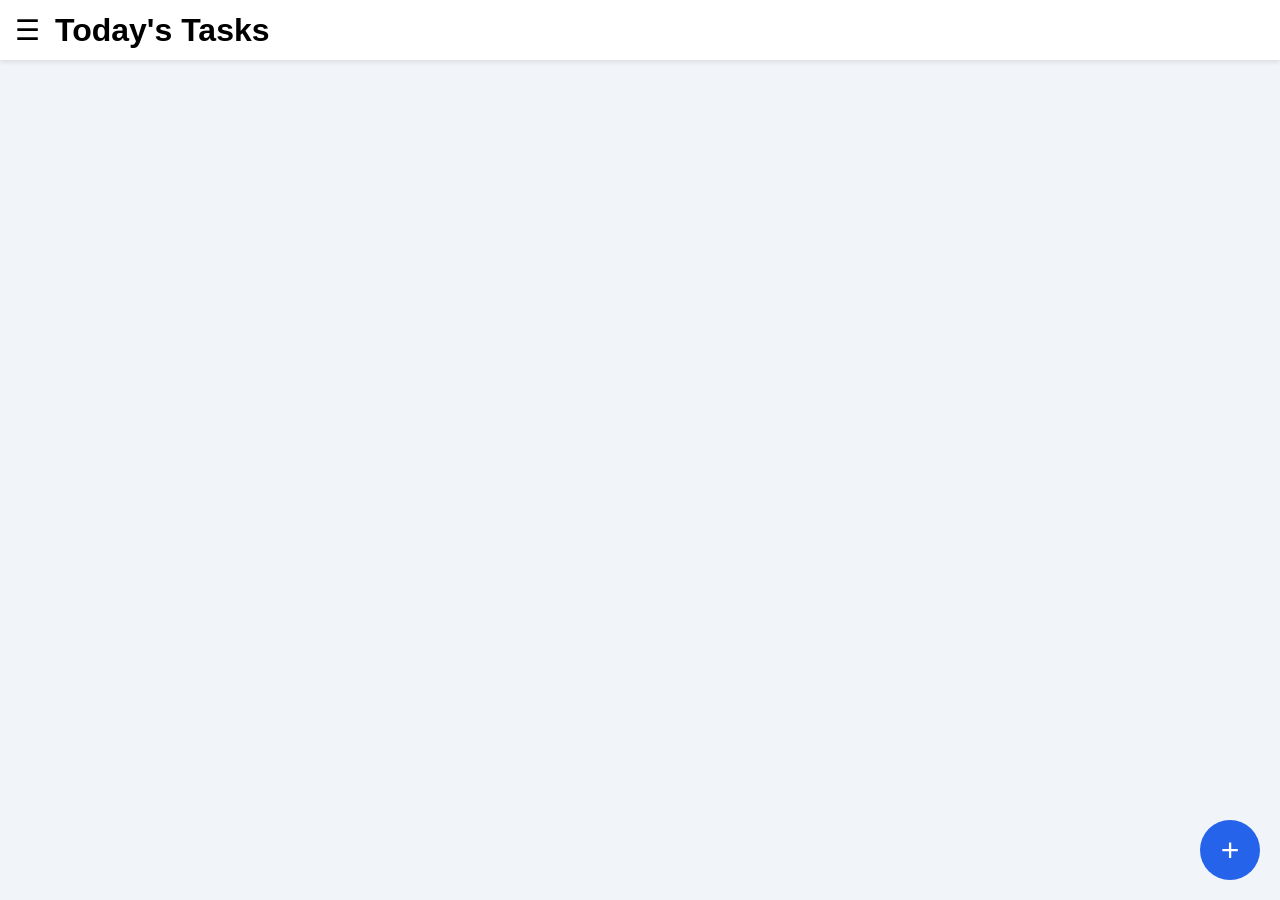
==== index.html @ 6ae2b8f3 "add task, edit, done, delete" ====
<!DOCTYPE html>
<html lang="en">
<head>
  <meta charset="UTF-8">
  <meta name="viewport" content="width=device-width, initial-scale=1.0">

  <title>Todo App</title>

  <link rel="stylesheet" href="style.css">
</head>
<body>

  <!-- Sidebar -->
  <div class="sidebar" id="sidebar">

    <div class="sidebar-header">
      <h2>Todo</h2>

      <button id="closeBtn">
        ✕
      </button>
    </div>

    <ul>
        <li class="menu-item" data-page="today">Today</li>
        <li class="menu-item" data-page="all">All Tasks</li>
        <li class="menu-item" data-page="important">Important</li>
    </ul>

  </div>

  <!-- Overlay -->
  <div class="overlay" id="overlay"></div>

  <!-- Main -->
  <main>

    <!-- Navbar -->
    <header class="navbar">

      <button id="menuBtn">
        ☰
      </button>

      <h1>Today's Tasks</h1>

    </header>

    <!-- Tasks -->

    <section class="task-list">

      <div class="task-card">
        <h3>Learn JavaScript</h3>
      </div>

      <div class="task-card">
        <h3>Create Todo UI</h3>
      </div>

    </section>

    <!-- Floating Button -->
    <button class="add-btn">
      +
    </button>

  </main>
  <!-- Task Modal -->
<div class="modal" id="taskModal">

  <div class="modal-content">

    <h2>Add Task</h2>

    <input type="text" id="taskName" placeholder="Task Name">

    <label>Start Date & Time</label>
    <input type="datetime-local" id="startDateTime">

    <label>End Date & Time</label>
    <input type="datetime-local" id="endDateTime">

    <textarea id="taskNotes" placeholder="Notes"></textarea>

    <label>Color</label>

    <select id="taskColor">

    <option value="red">Red</option>

    <option value="yellow">Yellow</option>

    <option value="blue">Blue</option>

    <option value="green">Green</option>

    <option value="orange">Orange</option>

    </select>

    <!-- <textarea id="taskNotes" placeholder="Notes"></textarea>

    <label>Select Color</label>

    <input type="color" id="taskColor"> -->

    <div class="modal-buttons"> 
        

      <button id="saveTaskBtn">
        Save
      </button>

      <button id="cancelBtn">
        Cancel
      </button>

    </div>

  </div>

</div>
  <script src="script.js"></script>

</body>
</html>
---- style.css ----
*{
  margin:0;
  padding:0;
  box-sizing:border-box;
  font-family:Arial;
}

body{
  background:#f1f5f9;
}

/* Navbar */

.navbar{
  height:60px;
  background:white;

  display:flex;
  align-items:center;

  padding:0 15px;

  box-shadow:0 2px 5px rgba(0,0,0,0.1);
}

#menuBtn{
  border:none;
  background:none;

  font-size:28px;
  cursor:pointer;
}

.navbar h1{
  margin-left:15px;
}

/* Sidebar */

.sidebar{
  position:fixed;

  top:0;
  left:-260px;

  width:260px;
  height:100vh;

  background:#1e293b;
  color:white;

  transition:0.3s;

  padding:20px;

  z-index:1000;
}

.sidebar.active{
  left:0;
}

.sidebar-header{
  display:flex;
  justify-content:space-between;
  margin-bottom:30px;
}

#closeBtn{
  background:none;
  border:none;
  color:white;
  font-size:22px;
}

.sidebar ul{
  list-style:none;
}

.sidebar li{
  padding:15px;
  border-radius:8px;
  margin-bottom:10px;
}

.sidebar li:hover{
  background:#334155;
}

/* Overlay */

.overlay{
  position:fixed;

  top:0;
  left:0;

  width:100%;
  height:100%;

  background:rgba(0,0,0,0.4);

  display:none;

  z-index:999;
}

.overlay.active{
  display:block;
}

/* Tasks */

.task-list{
  padding:20px;

  display:flex;
  flex-direction:column;
  gap:15px;
}

/* .task-card{
  background:white;

  padding:20px;

  border-radius:12px;

  box-shadow:0 2px 5px rgba(0,0,0,0.1);
} */





/* Floating Add Button */

.add-btn{
  position:fixed;

  right:20px;
  bottom:20px;

  width:60px;
  height:60px;

  border:none;
  border-radius:50%;

  background:#2563eb;
  color:white;

  font-size:32px;
}
/* Modal */

.modal{
  position:fixed;

  top:0;
  left:0;

  width:100%;
  height:100%;

  background:rgba(0,0,0,0.5);

  display:none;

  justify-content:center;
  align-items:center;

  z-index:2000;
}

.modal.active{
  display:flex;
}

/* Modal Box */

.modal-content{
  background:white;

  width:90%;
  max-width:400px;

  padding:20px;

  border-radius:15px;

  display:flex;
  flex-direction:column;

  gap:15px;
}

.modal-content input,
.modal-content textarea{
  padding:12px;

  border:1px solid #ccc;

  border-radius:8px;
}

.modal-content textarea{
  resize:none;
  height:100px;
}

/* Buttons */

.modal-buttons{
  display:flex;
  gap:10px;
}

.modal-buttons button{
  flex:1;

  padding:12px;

  border:none;

  border-radius:8px;

  cursor:pointer;
}

#saveTaskBtn{
  background:#2563eb;
  color:white;
}

#cancelBtn{
  background:#ddd;
}

/* .task-actions{
  margin-top:15px;

  display:flex;
  gap:10px;
} */

.task-actions button{
  padding:8px 12px;

  border:none;
  border-radius:8px;

  cursor:pointer;
}

/* .done-btn{
  background:#22c55e;
  color:white;
} */

/* .delete-btn{
  background:#ef4444;
  color:white;
} */

.time-block{
  display:flex;
  flex-direction:column;
  align-items:flex-end;

  font-size:12px;
  color:#555;
}

.time{
  font-size:16px;
  font-weight:bold;
}


/* =========================
   TASK CARD
========================= */

.task-card{

  background:white;

  padding:18px;

  border-radius:18px;

  margin-bottom:18px;

  box-shadow:0 2px 10px rgba(0,0,0,0.08);

}



/* =========================
   TOP SECTION
========================= */

.task-top{

  display:flex;

  justify-content:space-between;

  gap:15px;

}



/* =========================
   LEFT SIDE
========================= */

.task-left{

  display:flex;

  gap:12px;

  flex:1;

}



/* =========================
   STAR BUTTON
========================= */

.star-btn{

  background:none;

  border:none;

  font-size:24px;

  cursor:pointer;

  color:orange;

}



/* =========================
   TASK INFO
========================= */

.task-info{

  flex:1;

}



/* TASK TITLE */

.task-title{

  font-size:22px;

  font-weight:700;

  margin-bottom:8px;

}



/* START DATE */

.start-date{

  font-size:13px;

  color:#666;

  margin-bottom:10px;

}



/* DESCRIPTION */

.task-notes{

  font-size:15px;

  line-height:1.5;

  color:#333;

}



/* =========================
   RIGHT SIDE
========================= */

.task-right{

  min-width:110px;

  text-align:right;

}



/* ENDS IN */

.end-label{

  font-size:12px;

  color:#777;

}



/* REMAINING TIME */

.remaining-time{

  font-size:22px;

  font-weight:bold;

  color:#2563eb;

  margin:6px 0;

}



/* END DATE */

.end-date{

  font-size:12px;

  color:#555;

}



/* =========================
   ACTION BUTTONS
========================= */

.task-actions{

  display:flex;

  gap:10px;

  margin-top:18px;

}



.done-btn,
.delete-btn{

  border:none;

  padding:10px 14px;

  border-radius:10px;

  cursor:pointer;

}



.done-btn{

  background:#22c55e;

  color:white;

}



.delete-btn{

  background:#ef4444;

  color:white;

}

.edit-btn{

  background:#f59e0b;

  color:white;

  border:none;

  padding:10px 14px;

  border-radius:10px;

  cursor:pointer;

}
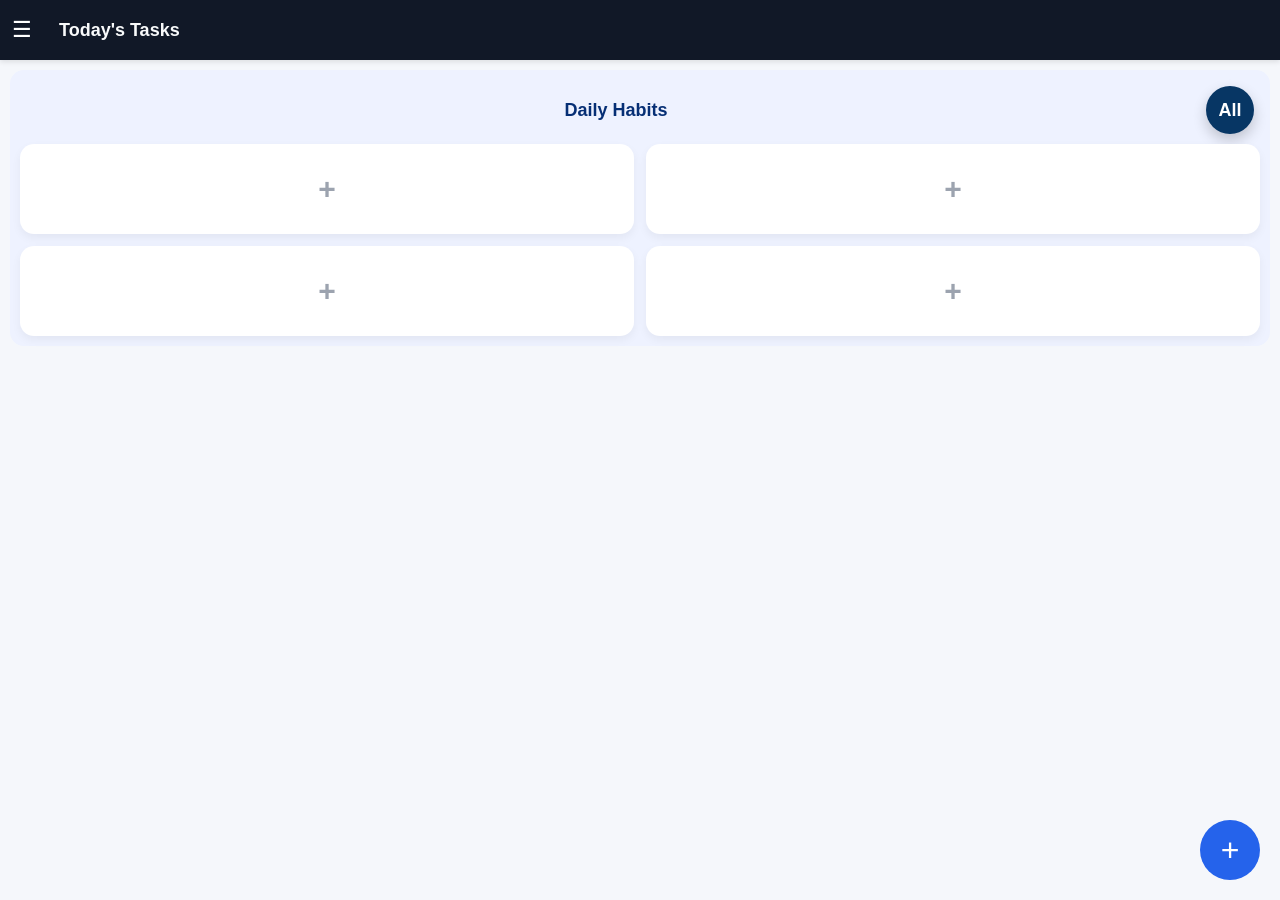
==== commit f1cebd8b: "daily habit" ====
--- a/index.html
+++ b/index.html
@@ -6,7 +6,7 @@
 
   <title>Todo App</title>
 
-  <link rel="stylesheet" href="style.css">
+  <link rel="stylesheet" href="css/style.css">
 </head>
 <body>
 
@@ -48,15 +48,27 @@
 
     <!-- Tasks -->
 
+    <!-- ========================= -->
+  <!-- HABITS SECTION -->
+  <!-- ========================= -->
+
+ <section class="habit-section">
+
+  <div class="habit-header">
+
+    <h2>Daily Habits</h2>
+
+    <button id="allHabitsBtn" class="all-habits-btn">
+      All
+    </button>
+
+  </div>
+
+  <div class="habit-grid"></div>
+
+</section>
+
     <section class="task-list">
-
-      <div class="task-card">
-        <h3>Learn JavaScript</h3>
-      </div>
-
-      <div class="task-card">
-        <h3>Create Todo UI</h3>
-      </div>
 
     </section>
 
@@ -121,7 +133,34 @@
   </div>
 
 </div>
-  <script src="script.js"></script>
+
+<div class="habit-modal" id="habitModal">
+
+  <div class="habit-modal-content">
+
+    <div class="habit-modal-header">
+      <h2>All Habits</h2>
+      <button id="closeHabitModal">✕</button>
+    </div>
+
+    <div class="habit-add">
+      <input id="habitInput" placeholder="New habit...">
+      <button id="addHabitBtn">+</button>
+    </div>
+
+    <div class="habit-list"></div>
+
+  </div>
+
+</div>
+
+    <script src="js/utils.js"></script>
+    <script src="js/sidebar.js"></script>
+    <script src="js/modal.js"></script>
+    <script src="js/task.js"></script>
+    <script src="js/habit.js"></script>
+    <script src="js/app.js"></script>
+
 
 </body>
 </html>
--- a/css/style.css
+++ b/css/style.css
@@ -0,0 +1,857 @@
+*{
+  margin:0;
+  padding:0;
+  box-sizing:border-box;
+  font-family:Arial;
+}
+
+body {
+  margin: 0;
+  font-family: Arial, sans-serif;
+  background: #f5f7fb; /* light home background */
+}
+/* Navbar */
+
+.navbar{
+  height:60px;
+
+  display:flex;
+  align-items:center;
+  box-shadow:0 2px 5px rgba(0,0,0,0.1);
+  background: #111827; /* dark bar */
+  color: #ffffff;
+  padding: 14px 12px;
+  display: flex;
+  align-items: center;
+  gap: 12px;
+
+}
+
+.navbar h1 {
+  font-size: 18px;
+  color: #f9fafb;
+  font-weight: 600;
+}
+
+/* menu button */
+
+#menuBtn{
+  border:none;
+  background:transparent;
+  color: white;
+  font-size:22px;
+  cursor:pointer;
+}
+
+.navbar h1{
+  margin-left:15px;
+}
+
+/* Sidebar */
+
+.sidebar{
+  position:fixed;
+
+  top:0;
+  left:-260px;
+
+  width:260px;
+  height:100vh;
+
+  background:#1e293b;
+  color:white;
+
+  transition:0.3s;
+
+  padding:20px;
+
+  z-index:1000;
+}
+
+.sidebar.active{
+  left:0;
+}
+
+.sidebar-header{
+  display:flex;
+  justify-content:space-between;
+  margin-bottom:30px;
+}
+
+#closeBtn{
+  background:none;
+  border:none;
+  color:white;
+  font-size:22px;
+}
+
+.sidebar ul{
+  list-style:none;
+}
+
+.sidebar li{
+  padding:15px;
+  border-radius:8px;
+  margin-bottom:10px;
+}
+
+.sidebar li:hover{
+  background:#334155;
+}
+
+/* Overlay */
+
+.overlay{
+  position:fixed;
+
+  top:0;
+  left:0;
+
+  width:100%;
+  height:100%;
+
+  background:rgba(0,0,0,0.4);
+
+  display:none;
+
+  z-index:999;
+}
+
+.overlay.active{
+  display:block;
+}
+
+/* Tasks */
+
+.task-list{
+  padding:20px;
+
+  display:flex;
+  flex-direction:column;
+  gap:15px;
+}
+
+/* .task-card{
+  background:white;
+
+  padding:20px;
+
+  border-radius:12px;
+
+  box-shadow:0 2px 5px rgba(0,0,0,0.1);
+} */
+
+
+
+
+
+/* Floating Add Button */
+
+.add-btn{
+  position:fixed;
+
+  right:20px;
+  bottom:20px;
+
+  width:60px;
+  height:60px;
+
+  border:none;
+  border-radius:50%;
+
+  background:#2563eb;
+  color:white;
+
+  font-size:32px;
+}
+/* Modal */
+
+.modal{
+  position:fixed;
+
+  top:0;
+  left:0;
+
+  width:100%;
+  height:100%;
+
+  background:rgba(0,0,0,0.5);
+
+  display:none;
+
+  justify-content:center;
+  align-items:center;
+
+  z-index:2000;
+}
+
+.modal.active{
+  display:flex;
+}
+
+/* Modal Box */
+
+.modal-content{
+  background:white;
+
+  width:90%;
+  max-width:400px;
+
+  padding:20px;
+
+  border-radius:15px;
+
+  display:flex;
+  flex-direction:column;
+
+  gap:15px;
+}
+
+.modal-content input,
+.modal-content textarea{
+  padding:12px;
+
+  border:1px solid #ccc;
+
+  border-radius:8px;
+}
+
+.modal-content textarea{
+  resize:none;
+  height:100px;
+}
+
+/* Buttons */
+
+.modal-buttons{
+  display:flex;
+  gap:10px;
+}
+
+.modal-buttons button{
+  flex:1;
+
+  padding:12px;
+
+  border:none;
+
+  border-radius:8px;
+
+  cursor:pointer;
+}
+
+#saveTaskBtn{
+  background:#2563eb;
+  color:white;
+}
+
+#cancelBtn{
+  background:#ddd;
+}
+
+/* .task-actions{
+  margin-top:15px;
+
+  display:flex;
+  gap:10px;
+} */
+
+.task-actions button{
+  padding:8px 12px;
+
+  border:none;
+  border-radius:8px;
+
+  cursor:pointer;
+}
+
+/* .done-btn{
+  background:#22c55e;
+  color:white;
+} */
+
+/* .delete-btn{
+  background:#ef4444;
+  color:white;
+} */
+
+.time-block{
+  display:flex;
+  flex-direction:column;
+  align-items:flex-end;
+
+  font-size:12px;
+  color:#555;
+}
+
+.time{
+  font-size:16px;
+  font-weight:bold;
+}
+
+
+/* =========================
+   TASK CARD
+========================= */
+
+.task-card{
+
+  background:white;
+
+  padding:18px;
+
+  border-radius:18px;
+
+  margin-bottom:18px;
+
+  box-shadow:0 2px 10px rgba(0,0,0,0.08);
+
+}
+
+
+
+/* =========================
+   TOP SECTION
+========================= */
+
+.task-top{
+
+  display:flex;
+
+  justify-content:space-between;
+
+  gap:15px;
+
+}
+
+
+
+/* =========================
+   LEFT SIDE
+========================= */
+
+.task-left{
+
+  display:flex;
+
+  gap:12px;
+
+  flex:1;
+
+}
+
+
+
+/* =========================
+   STAR BUTTON
+========================= */
+
+.star-btn{
+
+  background:none;
+
+  border:none;
+
+  font-size:24px;
+
+  cursor:pointer;
+
+  color:orange;
+
+}
+
+
+
+/* =========================
+   TASK INFO
+========================= */
+
+.task-info{
+
+  flex:1;
+
+}
+
+
+
+/* TASK TITLE */
+
+.task-title{
+
+  font-size:22px;
+
+  font-weight:700;
+
+  margin-bottom:8px;
+
+}
+
+
+
+/* START DATE */
+
+.start-date{
+
+  font-size:13px;
+
+  color:#666;
+
+  margin-bottom:10px;
+
+}
+
+
+
+/* DESCRIPTION */
+
+.task-notes{
+
+  font-size:15px;
+
+  line-height:1.5;
+
+  color:#333;
+
+}
+
+
+
+/* =========================
+   RIGHT SIDE
+========================= */
+
+.task-right{
+
+  min-width:110px;
+
+  text-align:right;
+
+}
+
+
+
+/* ENDS IN */
+
+.end-label{
+
+  font-size:12px;
+
+  color:#777;
+
+}
+
+
+
+/* REMAINING TIME */
+
+.remaining-time{
+
+  font-size:22px;
+
+  font-weight:bold;
+
+  color:#2563eb;
+
+  margin:6px 0;
+
+}
+
+
+
+/* END DATE */
+
+.end-date{
+
+  font-size:12px;
+
+  color:#555;
+
+}
+
+
+
+/* =========================
+   ACTION BUTTONS
+========================= */
+
+.task-actions{
+
+  display:flex;
+
+  gap:10px;
+
+  margin-top:18px;
+
+}
+
+
+
+.done-btn,
+.delete-btn{
+
+  border:none;
+
+  padding:10px 14px;
+
+  border-radius:10px;
+
+  cursor:pointer;
+
+}
+
+
+
+.done-btn{
+
+  background:#22c55e;
+
+  color:white;
+
+}
+
+
+
+.delete-btn{
+
+  background:#ef4444;
+
+  color:white;
+
+}
+
+.edit-btn{
+
+  background:#f59e0b;
+
+  color:white;
+
+  border:none;
+
+  padding:10px 14px;
+
+  border-radius:10px;
+
+  cursor:pointer;
+
+}
+
+
+
+
+/* =========================
+HABIT SECTION
+========================= */
+.habit-section {
+  background: #eef2ff; /* light colored section */
+  margin: 10px;
+  padding: 10px;
+  border-radius: 14px;
+}
+
+/* header */
+.habit-header {
+  display: flex;
+  justify-content: space-between;
+  align-items: center;
+  padding: 6px 6px 10px;
+}
+
+/* center title style */
+.habit-header h2 {
+  margin: 0 auto;
+  color: #062f75; /* purple highlight */
+  font-size: 18px;
+  font-weight: 700;
+}
+
+/* =========================
+HABIT GRID
+========================= */
+.habit-grid {
+  display: grid;
+  grid-template-columns: repeat(2, 1fr);
+  gap: 12px;
+}
+
+/* habit box */
+.habit-box {
+  height: 90px;
+  background: #ffffff;
+  border-radius: 14px;
+  display: flex;
+  justify-content: center;
+  align-items: center;
+  font-size: 16px;   /* bigger text */
+  font-weight: 600;
+  position: relative;
+  box-shadow: 0 4px 10px rgba(0,0,0,0.05);
+}
+
+/* empty box */
+.empty-habit {
+  font-size: 30px;
+  color: #9ca3af;
+}
+
+/* =========================
+TICK BUTTON (BIG CIRCLE)
+========================= */
+.habit-box .tick {
+  position: absolute;
+  bottom: 8px;
+  right: 8px;
+
+  width: 36px;
+  height: 36px;
+
+  border-radius: 50%;
+  border: none;
+
+  background: #8fb4d0;
+  color: white;
+
+  font-size: 16px;
+  cursor: pointer;
+}
+
+/* =========================
+ALL HABITS BUTTON (VISIBLE + BIG)
+========================= */
+#allHabitsBtn {
+  width: 48px;
+  height: 48px;
+  border-radius: 50%;
+  border: none;
+
+  background: #073664;
+  color: white;
+
+  font-size: 18px;
+  font-weight: bold;
+
+  display: flex;
+  justify-content: center;
+  align-items: center;
+
+  cursor: pointer;
+  box-shadow: 0 6px 14px rgba(0,0,0,0.2);
+}
+
+/* =========================
+TASK SECTION
+========================= */
+.task-list {
+  padding: 10px;
+}
+
+/* task card */
+.task-card {
+  background: white;
+  border-radius: 12px;
+  padding: 10px;
+  margin-bottom: 10px;
+  box-shadow: 0 4px 10px rgba(0,0,0,0.05);
+}
+
+/* =========================
+MODAL FIX (TASK + HABIT)
+========================= */
+.modal,
+.habit-modal {
+  position: fixed;
+  inset: 0;
+  background: rgba(0, 0, 0, 0.5);
+  display: none;
+  justify-content: center;
+  align-items: center;
+  z-index: 1000;
+}
+
+.modal.active,
+.habit-modal.active {
+  display: flex;
+}
+
+/* modal box */
+.modal-content,
+.habit-modal-content {
+  width: 92%;
+  max-width: 420px;
+  background: white;
+  border-radius: 14px;
+  padding: 16px;
+}
+
+/* =========================
+MODAL BUTTONS FIX
+========================= */
+.modal-buttons button {
+  padding: 10px 14px;
+  border: none;
+  border-radius: 8px;
+  cursor: pointer;
+}
+
+#saveTaskBtn {
+  background: #4f46e5;
+  color: white;
+}
+
+#cancelBtn {
+  background: #ef4444;
+  color: white;
+}
+
+/* =========================
+HABIT ITEM
+========================= */
+/* .habit-item {
+  display: flex;
+  justify-content: space-between;
+  padding: 10px;
+  border-bottom: 1px solid #eee;
+  font-size: 14px;
+} */
+
+/* =========================
+RESPONSIVE
+========================= */
+@media (max-width: 480px) {
+
+  .habit-box {
+    height: 80px;
+    font-size: 14px;
+  }
+
+  .navbar h1 {
+    font-size: 16px;
+  }
+
+  #allHabitsBtn {
+    width: 44px;
+    height: 44px;
+  }
+}
+
+/* =========================
+HABIT MODAL HEADER
+========================= */
+.habit-modal-header {
+  display: flex;
+  justify-content: space-between;
+  align-items: center;
+  margin-bottom: 12px;
+}
+
+.habit-modal-header h2 {
+  font-size: 18px;
+  font-weight: 700;
+  color: #111827;
+}
+
+/* close button (✕) */
+#closeHabitModal {
+  width: 34px;
+  height: 34px;
+  border-radius: 50%;
+  border: none;
+
+  background: #ef4444;
+  color: white;
+
+  font-size: 16px;
+  cursor: pointer;
+}
+
+/* =========================
+HABIT ADD ROW
+========================= */
+.habit-add {
+  display: flex;
+  gap: 8px;
+  margin: 12px 0;
+}
+
+.habit-add input {
+  flex: 1;
+  padding: 10px 12px;
+
+  border: 1px solid #e5e7eb;
+  border-radius: 10px;
+
+  outline: none;
+  font-size: 14px;
+}
+
+/* plus button */
+.habit-add button {
+  width: 32px;
+  height: 42px;
+
+  border-radius: 10px;
+  border: none;
+
+  background: #d8d361;
+  color: white;
+
+  font-size: 20px;
+  cursor: pointer;
+}
+
+/* =========================
+HABIT LIST ITEM
+========================= */
+.habit-item {
+  display: flex;
+  justify-content: space-between;
+  align-items: center;
+
+  padding: 10px 8px;
+  border-bottom: 1px solid #f1f5f9;
+
+  font-size: 16px;
+  color: #04302d;
+}
+
+/* name */
+.habit-item span {
+  flex: 1;
+}
+
+/* tick + delete buttons */
+.habit-item button {
+  border: none;
+  background: transparent;
+  cursor: pointer;
+  font-size: 16px;
+  margin-left: 6px;
+}
+
+/* tick button */
+.habit-item .tick {
+  width: 30px;
+  height: 30px;
+  border-radius: 50%;
+
+  background: #303f60;
+  color: white;
+
+  display: flex;
+  align-items: center;
+  justify-content: center;
+}
+
+/* delete */
+.habit-item .delete {
+  color: #ef4444;
+}
+
+/* =========================
+EMPTY TEXT STYLE (optional)
+========================= */
+.habit-empty {
+  text-align: center;
+  color: #9ca3af;
+  font-size: 14px;
+  padding: 10px;
+}
